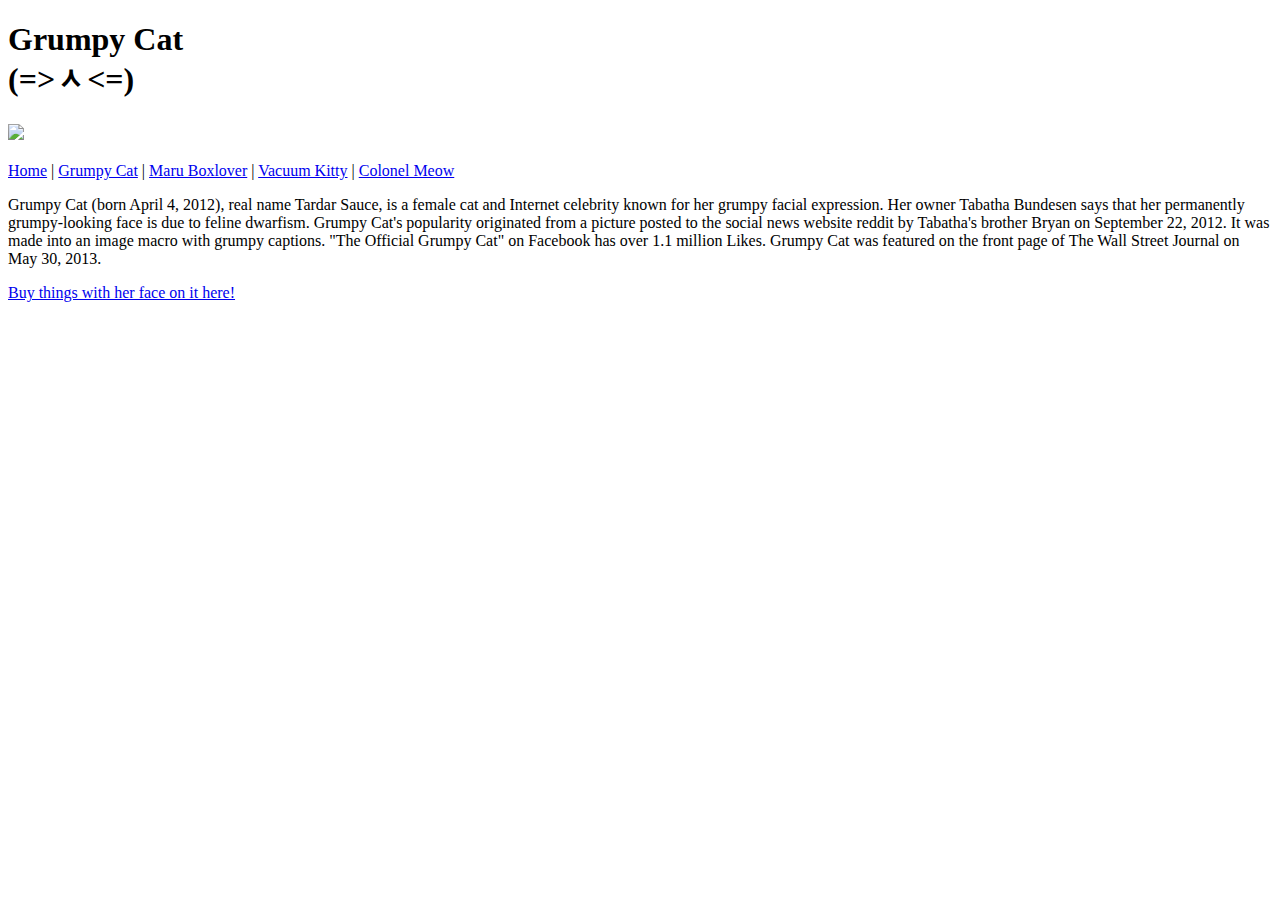
==== SimpleWebsite/grump.html @ 35ab05e6 "Uploading Web Labs" ====
<!doctype html>


<html>

<head>
    <title>Grumpy Cat!</title>
    <link rel="stylesheet" href="css/cats_challege.css">
</head>

<body>
    <h1>Grumpy Cat <br>(=˃ᆺ˂=)</h1>
    <img src="Images/grump.jpg">
    <br><br>
    <a href="index.html">Home</a> | <a href="grump.html">Grumpy Cat</a> | <a href="maru.html">Maru Boxlover</a> | <a href="vacuum.html">Vacuum Kitty</a> | <a href="meow.html">Colonel Meow</a>



    <p>
        Grumpy Cat (born April 4, 2012), real name Tardar Sauce, is a female cat and Internet celebrity known for her grumpy facial expression. Her owner Tabatha Bundesen says that her permanently grumpy-looking face is due to feline dwarfism. Grumpy Cat's popularity originated from a picture posted to the social news website reddit by Tabatha's brother Bryan on September 22, 2012. It was made into an image macro with grumpy captions. "The Official Grumpy Cat" on Facebook has over 1.1 million Likes. Grumpy Cat was featured on the front page of The Wall Street Journal on May 30, 2013.
    </p>
    <a href="https://www.grumpycats.com">Buy things with her face on it here!</a>
</body>

</html>
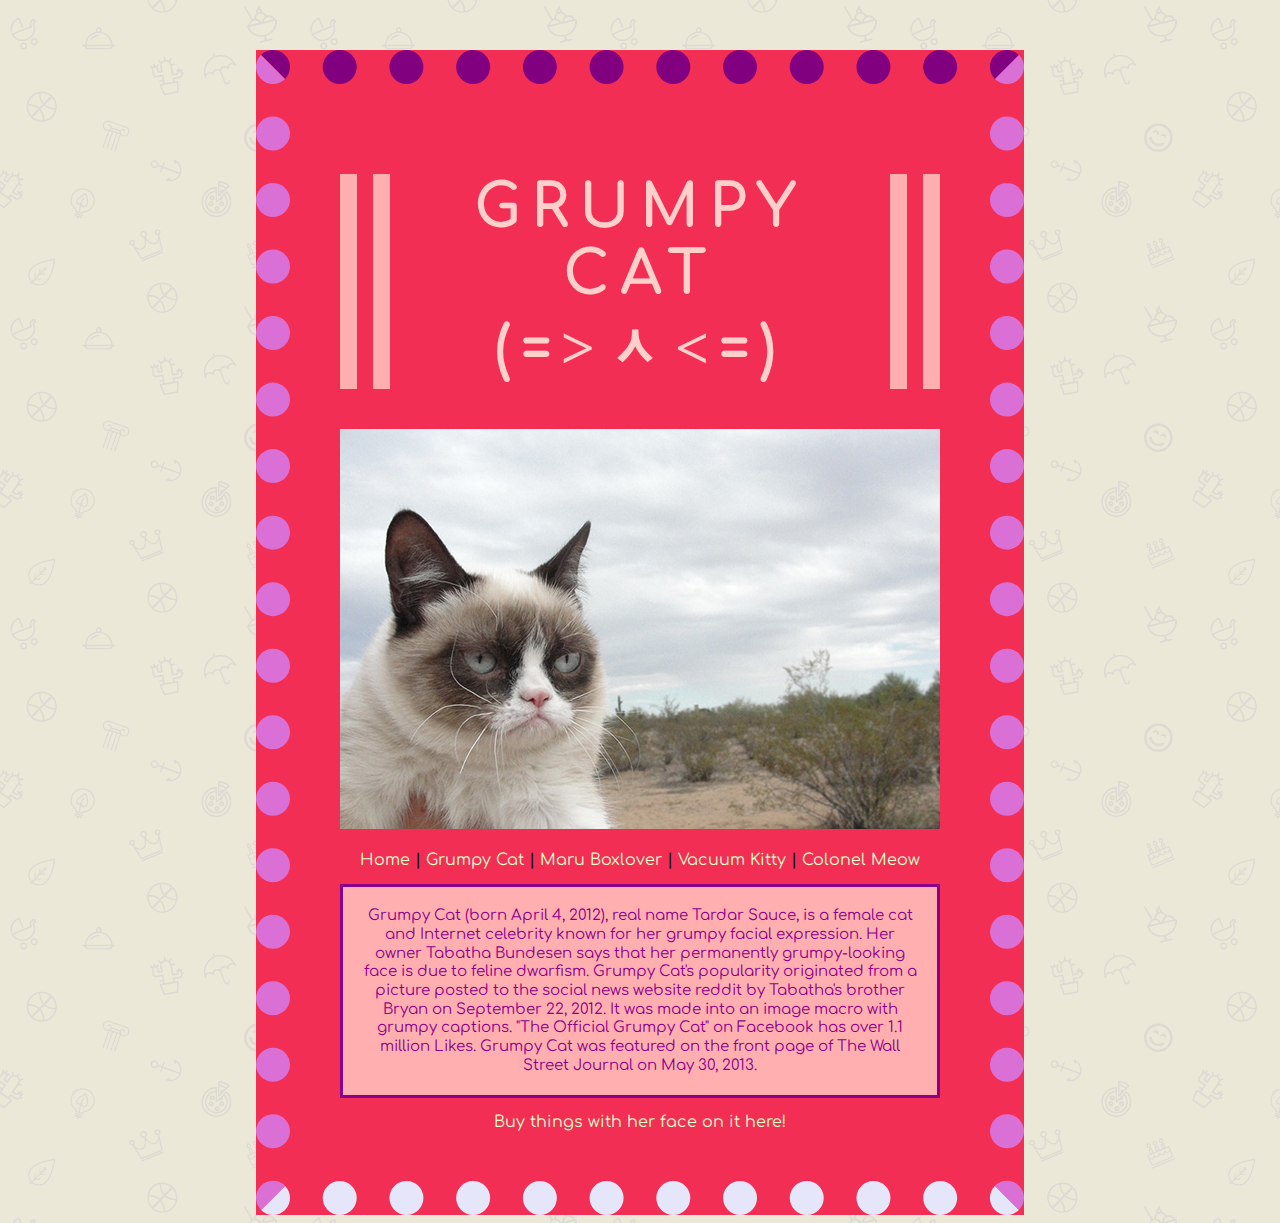
==== commit 295fc4de: "Sdfg" ====
--- a/SimpleWebsite/grump.html
+++ b/SimpleWebsite/grump.html
@@ -10,7 +10,7 @@
 
 <body>
     <h1>Grumpy Cat <br>(=˃ᆺ˂=)</h1>
-    <img src="Images/grump.jpg">
+    <img src="images/grump.jpg">
     <br><br>
     <a href="index.html">Home</a> | <a href="grump.html">Grumpy Cat</a> | <a href="maru.html">Maru Boxlover</a> | <a href="vacuum.html">Vacuum Kitty</a> | <a href="meow.html">Colonel Meow</a>
 
--- a/SimpleWebsite/css/cats_challege.css
+++ b/SimpleWebsite/css/cats_challege.css
@@ -0,0 +1,57 @@
+@import url('https://fonts.googleapis.com/css?family=Comfortaa|Modak');
+
+
+html {
+
+    background-image: url(../images/giftly.png);
+}
+
+body {
+    width: 600px;
+    padding: 50px;
+    margin-top: 50px;
+    margin-left: auto;
+    margin-right: auto;
+}
+
+body {
+    text-align: center;
+    font-family: 'Comfortaa', cursive;
+    border-top: 34px dotted purple;
+    border-bottom: 34px dotted lavender;
+    border-right: 34px dotted orchid;
+    border-left: 34px dotted orchid;
+    background-color: #F22E54;
+}
+
+a {
+    font-size: 12pt;
+    color: #E0FFCA;
+    text-decoration: none;
+}
+
+a:hover {
+    color: purple;
+}
+
+h1 {
+    font-family: 'Comfortaa', cursive;
+    font-size: 60px;
+    color: #FFCFCA;
+    letter-spacing: 10px;
+    border-left: 50px double #ffafaf;
+    border-right: 50px double #ffafaf;
+    text-transform: uppercase;
+
+}
+
+p {
+    font-size: 15px;
+    font-family: 'Comfortaa', cursive;
+    line-height: 14pt;
+    color: darkmagenta;
+    background-color: #ffafaf;
+    border: solid;
+    padding: 20px;
+
+}
